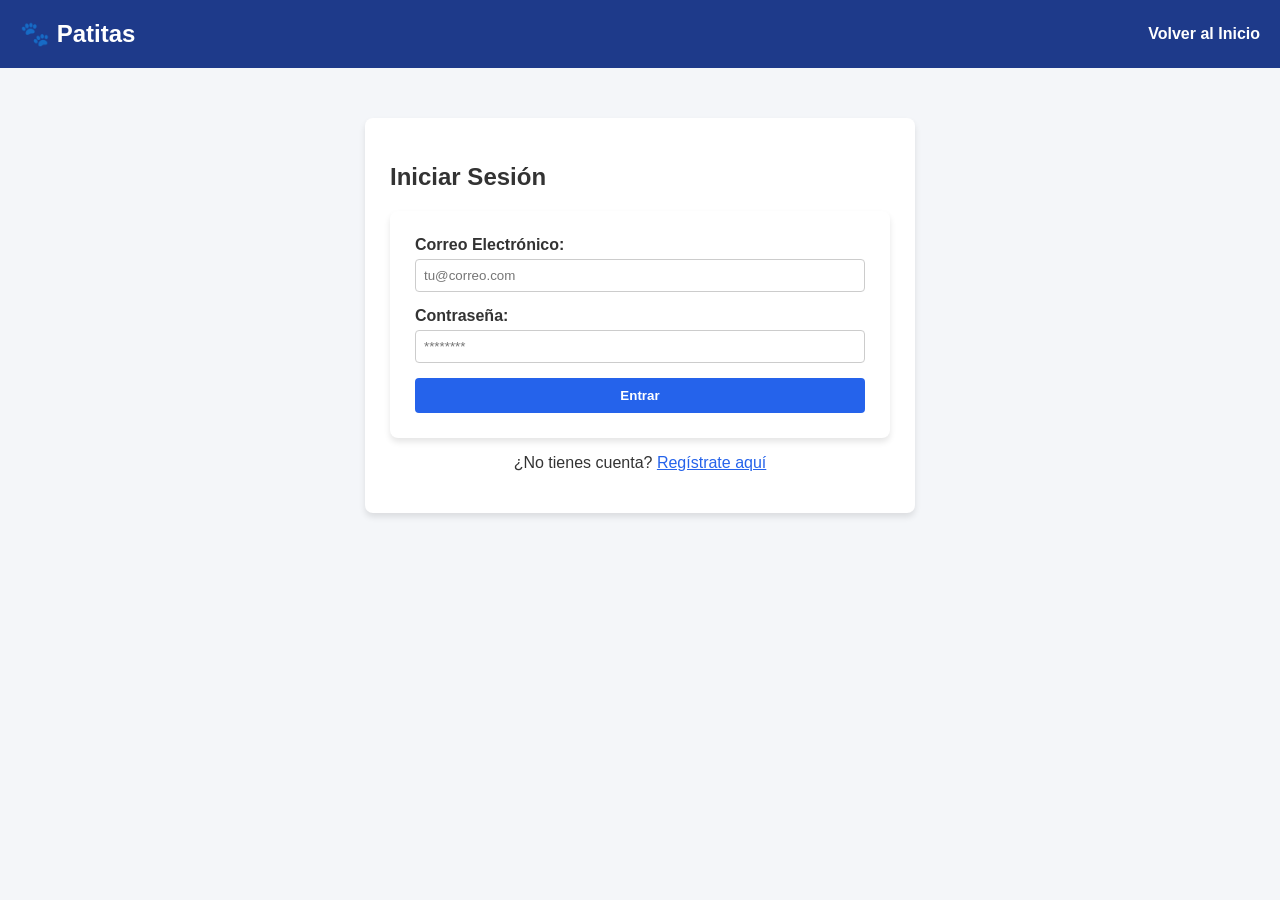
==== login.html @ ddba25cb "Rename inicio.html to login.html" ====
<!DOCTYPE html>
<html lang="es">
<head>
    <meta charset="UTF-8">
    <title>Iniciar Sesión - Patitas</title>
    <link rel="stylesheet" href="style.css">
</head>
<body>
    <header>
        <h1>🐾 Patitas</h1>
        <nav>
            <a href="index.html">Volver al Inicio</a>
        </nav>
    </header>

    <div class="container">
        <div class="auth-box">
            <h2>Iniciar Sesión</h2>
            <form onsubmit="iniciarSesion(event)">
                <div class="form-group">
                    <label>Correo Electrónico:</label>
                    <input type="email" id="emailLogin" placeholder="tu@correo.com" required>
                </div>
                <div class="form-group">
                    <label>Contraseña:</label>
                    <input type="password" id="passLogin" placeholder="********" required>
                </div>
                <button type="submit">Entrar</button>
            </form>
            <div class="switch-link">
                <p>¿No tienes cuenta? <a href="registro.html">Regístrate aquí</a></p>
            </div>
        </div>
    </div>

    <script>
        function iniciarSesion(event) {
            event.preventDefault();
            const email = document.getElementById('emailLogin').value;
            const password = document.getElementById('passLogin').value;

            let usuarios = JSON.parse(localStorage.getItem('patitas_usuarios')) || [];
            
            // Cuenta por defecto para pruebas rápidas
            if(email === "admin@patitas.com" && password === "123456") {
                const adminUser = { nombre: "Administrador", email: email, tipo: "Admin" };
                localStorage.setItem('patitas_usuario_activo', JSON.stringify(adminUser));
                alert("¡Bienvenido Administrador!");
                window.location.href = 'index.html';
                return;
            }

            const encontrado = usuarios.find(u => u.email === email && u.password === password);
            if (encontrado) {
                localStorage.setItem('patitas_usuario_activo', JSON.stringify(encontrado));
                alert(`¡Bienvenido de nuevo, ${encontrado.nombre}!`);
                window.location.href = 'index.html';
            } else {
                alert("Correo o contraseña incorrectos.");
            }
        }
    </script>
</body>
</html>
---- style.css ----
body {
    font-family: 'Segoe UI', Tahoma, Geneva, Verdana, sans-serif;
    background-color: #f4f6f9;
    margin: 0;
    padding: 0;
    color: #333;
}
header {
    background-color: #1e3a8a;
    color: white;
    padding: 20px;
    display: flex;
    justify-content: space-between;
    align-items: center;
    flex-wrap: wrap;
}
header h1 {
    margin: 0;
    font-size: 24px;
}
nav a, nav span {
    color: white;
    margin-left: 15px;
    text-decoration: none;
    font-weight: bold;
    cursor: pointer;
}
nav a:hover {
    text-decoration: underline;
}
.container {
    max-width: 1000px;
    margin: 30px auto;
    padding: 20px;
}
.filtros-box {
    background: white;
    padding: 15px;
    border-radius: 8px;
    margin-bottom: 20px;
    box-shadow: 0 2px 4px rgba(0,0,0,0.05);
    display: flex;
    gap: 15px;
    align-items: center;
}
.filtros-box select {
    padding: 8px;
    border-radius: 4px;
    border: 1px solid #ccc;
}
.grid-mascotas {
    display: grid;
    grid-template-columns: repeat(auto-fit, minmax(280px, 1fr));
    gap: 20px;
}
.card {
    background: white;
    border-radius: 8px;
    overflow: hidden;
    box-shadow: 0 4px 6px rgba(0,0,0,0.1);
    display: flex;
    flex-direction: column;
}
.card img {
    width: 100%;
    height: 200px;
    object-fit: cover;
}
.card-content {
    padding: 15px;
    flex-grow: 1;
    display: flex;
    flex-direction: column;
    justify-content: space-between;
}
form, .auth-box {
    background: white;
    padding: 25px;
    border-radius: 8px;
    box-shadow: 0 4px 6px rgba(0,0,0,0.1);
    max-width: 500px;
    margin: 0 auto;
}
.form-group {
    margin-bottom: 15px;
}
.form-group label {
    display: block;
    margin-bottom: 5px;
    font-weight: bold;
}
.form-group input, .form-group textarea, .form-group select {
    width: 100%;
    padding: 8px;
    border: 1px solid #ccc;
    border-radius: 4px;
    box-sizing: border-box;
}
button {
    background-color: #2563eb;
    color: white;
    padding: 10px 15px;
    border: none;
    border-radius: 4px;
    cursor: pointer;
    font-weight: bold;
    width: 100%;
}
button:hover {
    background-color: #1d4ed8;
}
.btn-adoptar {
    background-color: #10b981;
    margin-top: 10px;
}
.btn-adoptar:hover {
    background-color: #059669;
}
.btn-eliminar {
    background-color: #dc2626;
    margin-top: 5px;
}
.btn-eliminar:hover {
    background-color: #b91c1c;
}
.switch-link {
    text-align: center;
    margin-top: 15px;
}
.switch-link a {
    color: #2563eb;
    cursor: pointer;
    text-decoration: underline;
}
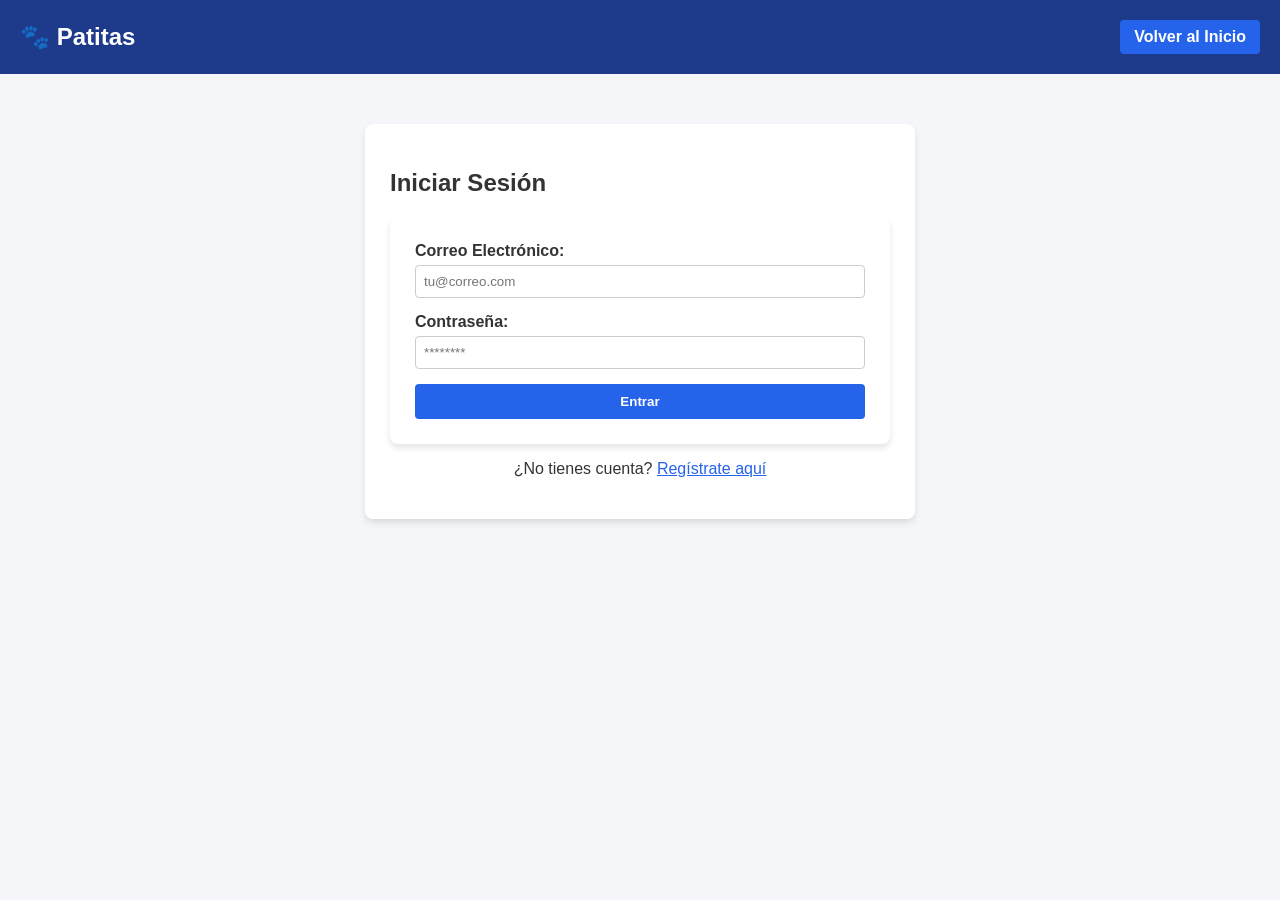
==== commit 18dcffff: "Update login.html" ====
--- a/login.html
+++ b/login.html
@@ -9,7 +9,7 @@
     <header>
         <h1>🐾 Patitas</h1>
         <nav>
-            <a href="index.html">Volver al Inicio</a>
+            <a href="index.html" class="nav-btn">Volver al Inicio</a>
         </nav>
     </header>
 
@@ -41,11 +41,9 @@
 
             let usuarios = JSON.parse(localStorage.getItem('patitas_usuarios')) || [];
             
-            // Cuenta por defecto para pruebas rápidas
             if(email === "admin@patitas.com" && password === "123456") {
                 const adminUser = { nombre: "Administrador", email: email, tipo: "Admin" };
                 localStorage.setItem('patitas_usuario_activo', JSON.stringify(adminUser));
-                alert("¡Bienvenido Administrador!");
                 window.location.href = 'index.html';
                 return;
             }
@@ -53,7 +51,6 @@
             const encontrado = usuarios.find(u => u.email === email && u.password === password);
             if (encontrado) {
                 localStorage.setItem('patitas_usuario_activo', JSON.stringify(encontrado));
-                alert(`¡Bienvenido de nuevo, ${encontrado.nombre}!`);
                 window.location.href = 'index.html';
             } else {
                 alert("Correo o contraseña incorrectos.");
--- a/style.css
+++ b/style.css
@@ -18,15 +18,30 @@
     margin: 0;
     font-size: 24px;
 }
+nav {
+    display: flex;
+    align-items: center;
+    gap: 10px;
+}
 nav a, nav span {
     color: white;
-    margin-left: 15px;
     text-decoration: none;
     font-weight: bold;
-    cursor: pointer;
 }
-nav a:hover {
-    text-decoration: underline;
+.nav-btn {
+    background-color: #2563eb;
+    padding: 8px 14px;
+    border-radius: 4px;
+    transition: background 0.2s;
+}
+.nav-btn:hover {
+    background-color: #1d4ed8;
+}
+.nav-logout {
+    background-color: #dc2626;
+}
+.nav-logout:hover {
+    background-color: #b91c1c;
 }
 .container {
     max-width: 1000px;
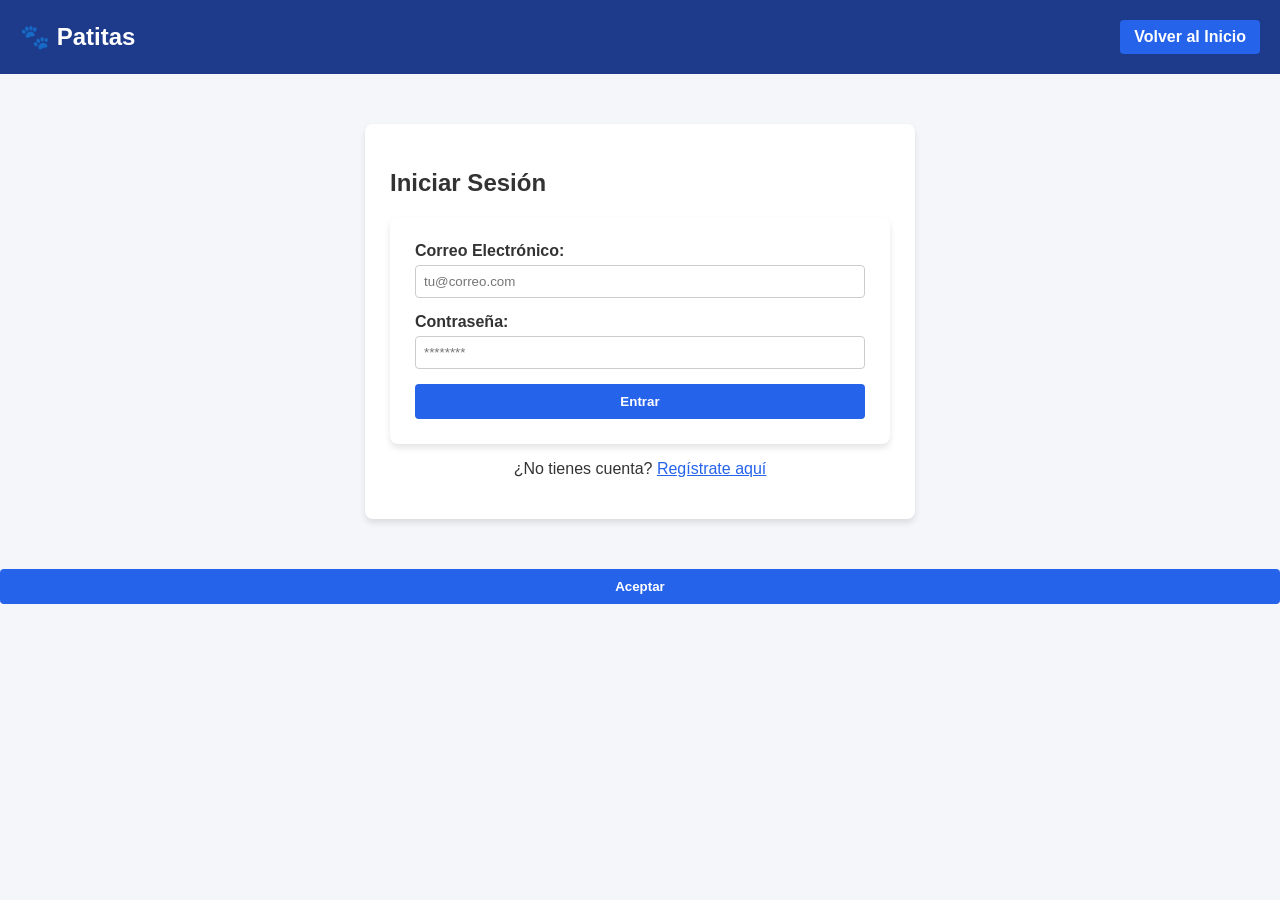
==== commit f8811c4e: "Update login.html" ====
--- a/login.html
+++ b/login.html
@@ -33,7 +33,29 @@
         </div>
     </div>
 
+    <!-- Modal personalizado -->
+    <div id="customModal">
+        <div class="modal-content">
+            <p id="modalMessage"></p>
+            <button onclick="cerrarModal()">Aceptar</button>
+        </div>
+    </div>
+
     <script>
+        function mostrarMensaje(texto, callback = null) {
+            document.getElementById('modalMessage').textContent = texto;
+            document.getElementById('customModal').style.display = 'flex';
+            window.modalCallback = callback;
+        }
+
+        function cerrarModal() {
+            document.getElementById('customModal').style.display = 'none';
+            if (window.modalCallback) {
+                window.modalCallback();
+                window.modalCallback = null;
+            }
+        }
+
         function iniciarSesion(event) {
             event.preventDefault();
             const email = document.getElementById('emailLogin').value;
@@ -53,7 +75,7 @@
                 localStorage.setItem('patitas_usuario_activo', JSON.stringify(encontrado));
                 window.location.href = 'index.html';
             } else {
-                alert("Correo o contraseña incorrectos.");
+                mostrarMensaje("Correo o contraseña incorrectos.");
             }
         }
     </script>
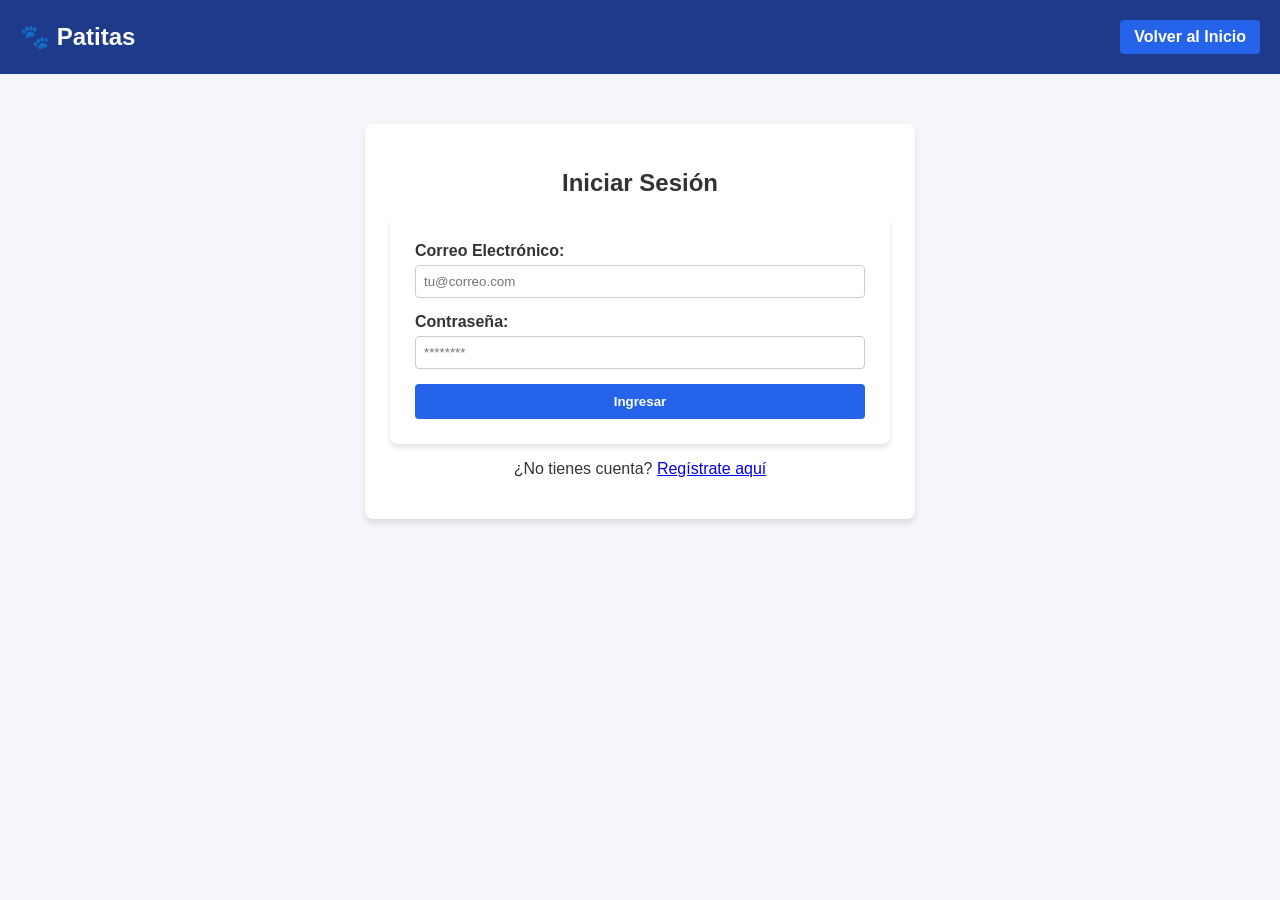
==== commit 5d33a42a: "Update login.html" ====
--- a/login.html
+++ b/login.html
@@ -4,6 +4,11 @@
     <meta charset="UTF-8">
     <title>Iniciar Sesión - Patitas</title>
     <link rel="stylesheet" href="style.css">
+    <style>
+        .auth-box h2 {
+            text-align: center;
+        }
+    </style>
 </head>
 <body>
     <header>
@@ -25,15 +30,15 @@
                     <label>Contraseña:</label>
                     <input type="password" id="passLogin" placeholder="********" required>
                 </div>
-                <button type="submit">Entrar</button>
+                <button type="submit">Ingresar</button>
             </form>
-            <div class="switch-link">
+            <div class="switch-link" style="margin-top: 15px; text-align: center;">
                 <p>¿No tienes cuenta? <a href="registro.html">Regístrate aquí</a></p>
             </div>
         </div>
     </div>
 
-    <!-- Modal personalizado -->
+    <!-- Modal personalizado para alertas limpias -->
     <div id="customModal">
         <div class="modal-content">
             <p id="modalMessage"></p>
@@ -58,22 +63,41 @@
 
         function iniciarSesion(event) {
             event.preventDefault();
-            const email = document.getElementById('emailLogin').value;
-            const password = document.getElementById('passLogin').value;
+            const email = document.getElementById('emailLogin').value.trim();
+            const password = document.getElementById('passLogin').value.trim();
 
-            let usuarios = JSON.parse(localStorage.getItem('patitas_usuarios')) || [];
-            
-            if(email === "admin@patitas.com" && password === "123456") {
-                const adminUser = { nombre: "Administrador", email: email, tipo: "Admin" };
+            // Cuenta Administrador Principal predeterminada con tus datos
+            if (email === "joselinpegu12@gmail.com" && password === "1234") {
+                const adminUser = {
+                    nombre: "Joselin",
+                    appPaterno: "Admin",
+                    email: "joselinpegu12@gmail.com",
+                    tipo: "Admin"
+                };
                 localStorage.setItem('patitas_usuario_activo', JSON.stringify(adminUser));
-                window.location.href = 'index.html';
+                
+                // Asegurar que exista en la lista de usuarios
+                let usuarios = JSON.parse(localStorage.getItem('patitas_usuarios')) || [];
+                if (!usuarios.some(u => u.email === email)) {
+                    usuarios.push(adminUser);
+                    localStorage.setItem('patitas_usuarios', JSON.stringify(usuarios));
+                }
+
+                mostrarMensaje("¡Bienvenida de vuelta, Joselin!", () => {
+                    window.location.href = 'index.html';
+                });
                 return;
             }
 
-            const encontrado = usuarios.find(u => u.email === email && u.password === password);
-            if (encontrado) {
-                localStorage.setItem('patitas_usuario_activo', JSON.stringify(encontrado));
-                window.location.href = 'index.html';
+            // Buscar en los usuarios registrados normalmente
+            let usuarios = JSON.parse(localStorage.getItem('patitas_usuarios')) || [];
+            const usuarioEncontrado = usuarios.find(u => u.email === email && u.password === password);
+
+            if (usuarioEncontrado) {
+                localStorage.setItem('patitas_usuario_activo', JSON.stringify(usuarioEncontrado));
+                mostrarMensaje(`¡Bienvenido/a, ${usuarioEncontrado.nombre}!`, () => {
+                    window.location.href = 'index.html';
+                });
             } else {
                 mostrarMensaje("Correo o contraseña incorrectos.");
             }
--- a/style.css
+++ b/style.css
@@ -22,6 +22,7 @@
     display: flex;
     align-items: center;
     gap: 10px;
+    flex-wrap: wrap;
 }
 nav a, nav span {
     color: white;
@@ -63,9 +64,11 @@
     border-radius: 4px;
     border: 1px solid #ccc;
 }
+
+/* Cuadritos uniformes para las mascotas */
 .grid-mascotas {
     display: grid;
-    grid-template-columns: repeat(auto-fit, minmax(280px, 1fr));
+    grid-template-columns: repeat(auto-fill, minmax(250px, 1fr));
     gap: 20px;
 }
 .card {
@@ -75,11 +78,13 @@
     box-shadow: 0 4px 6px rgba(0,0,0,0.1);
     display: flex;
     flex-direction: column;
+    height: 100%;
 }
 .card img {
     width: 100%;
-    height: 200px;
-    object-fit: cover;
+    height: 180px;
+    object-fit: cover; /* Mantiene la proporción de la foto sin deformarla */
+    background-color: #e2e8f0;
 }
 .card-content {
     padding: 15px;
@@ -95,6 +100,9 @@
     box-shadow: 0 4px 6px rgba(0,0,0,0.1);
     max-width: 500px;
     margin: 0 auto;
+}
+.auth-box h2 {
+    text-align: center;
 }
 .form-group {
     margin-bottom: 15px;
@@ -131,19 +139,28 @@
 .btn-adoptar:hover {
     background-color: #059669;
 }
-.btn-eliminar {
-    background-color: #dc2626;
-    margin-top: 5px;
+
+/* Modal personalizado */
+#customModal {
+    display: none;
+    position: fixed;
+    top: 0; left: 0; width: 100%; height: 100%;
+    background: rgba(0,0,0,0.5);
+    justify-content: center;
+    align-items: center;
+    z-index: 1000;
 }
-.btn-eliminar:hover {
-    background-color: #b91c1c;
+.modal-content {
+    background: white;
+    padding: 25px;
+    border-radius: 8px;
+    text-align: center;
+    max-width: 400px;
+    width: 90%;
+    box-shadow: 0 4px 10px rgba(0,0,0,0.2);
 }
-.switch-link {
-    text-align: center;
-    margin-top: 15px;
+.modal-content p {
+    margin-bottom: 20px;
+    font-size: 16px;
+    font-weight: 500;
 }
-.switch-link a {
-    color: #2563eb;
-    cursor: pointer;
-    text-decoration: underline;
-}
